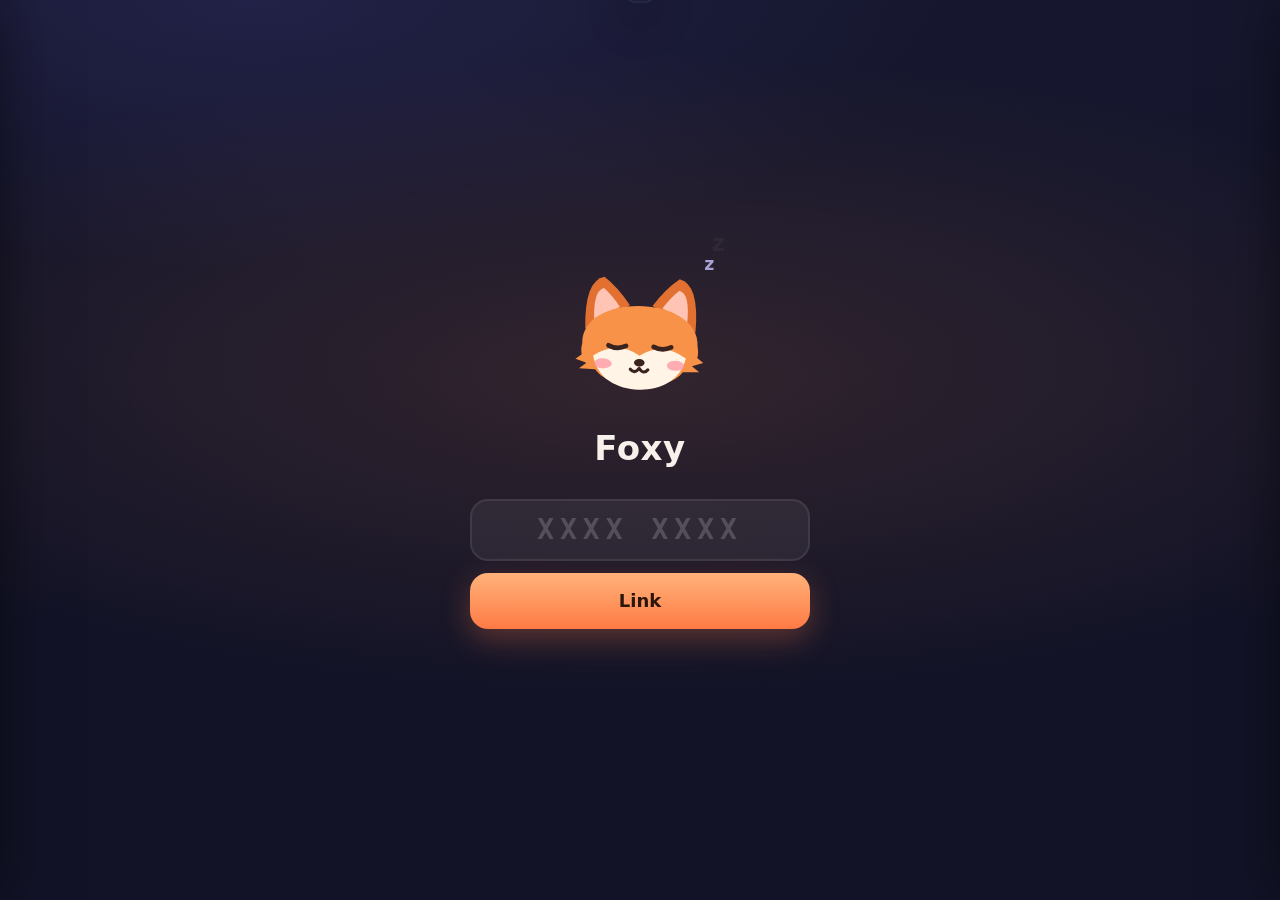
==== app/index.html @ 64ffd64d "Update app/index.html" ====
<!DOCTYPE html>
<html lang="en">
<head>
<meta charset="utf-8">
<meta name="viewport" content="width=device-width,initial-scale=1,viewport-fit=cover,user-scalable=no">
<meta name="theme-color" content="#121327">
<meta name="robots" content="noindex">
<meta name="apple-mobile-web-app-capable" content="yes">
<meta name="mobile-web-app-capable" content="yes">
<meta name="apple-mobile-web-app-status-bar-style" content="black-translucent">
<meta name="apple-mobile-web-app-title" content="Foxy">
<title>Foxy</title>
<link rel="manifest" href="manifest.webmanifest">
<link rel="icon" href="icon-192.png">
<link rel="apple-touch-icon" href="icon-180.png">
<link rel="stylesheet" href="app.css">
</head>
<body>
<svg width="0" height="0" style="position:absolute">
  <symbol id="i-gear" viewBox="0 0 24 24"><path fill="none" stroke="currentColor" stroke-width="2" stroke-linecap="round" stroke-linejoin="round" d="M12 15.5a3.5 3.5 0 1 0 0-7 3.5 3.5 0 0 0 0 7Z"/><path fill="none" stroke="currentColor" stroke-width="2" stroke-linecap="round" stroke-linejoin="round" d="M19.4 15a1.7 1.7 0 0 0 .34 1.87l.06.06a2 2 0 1 1-2.83 2.83l-.06-.06a1.7 1.7 0 0 0-1.87-.34 1.7 1.7 0 0 0-1.03 1.56V21a2 2 0 1 1-4 0v-.09A1.7 1.7 0 0 0 8.9 19.4a1.7 1.7 0 0 0-1.87.34l-.06.06a2 2 0 1 1-2.83-2.83l.06-.06A1.7 1.7 0 0 0 4.54 15a1.7 1.7 0 0 0-1.56-1.03H3a2 2 0 1 1 0-4h.09A1.7 1.7 0 0 0 4.6 8.9a1.7 1.7 0 0 0-.34-1.87l-.06-.06a2 2 0 1 1 2.83-2.83l.06.06A1.7 1.7 0 0 0 9 4.54 1.7 1.7 0 0 0 10 3V3a2 2 0 1 1 4 0v.09a1.7 1.7 0 0 0 1.03 1.56 1.7 1.7 0 0 0 1.87-.34l.06-.06a2 2 0 1 1 2.83 2.83l-.06.06A1.7 1.7 0 0 0 19.4 9c.18.6.73 1 1.56 1H21a2 2 0 1 1 0 4h-.09a1.7 1.7 0 0 0-1.51 1Z"/></symbol>
  <symbol id="i-bell" viewBox="0 0 24 24"><path fill="none" stroke="currentColor" stroke-width="2" stroke-linecap="round" stroke-linejoin="round" d="M6 8a6 6 0 1 1 12 0c0 7 3 9 3 9H3s3-2 3-9Z"/><path fill="none" stroke="currentColor" stroke-width="2" stroke-linecap="round" d="M10.3 21a1.94 1.94 0 0 0 3.4 0"/></symbol>
  <symbol id="i-friends" viewBox="0 0 24 24"><path fill="none" stroke="currentColor" stroke-width="2" stroke-linecap="round" stroke-linejoin="round" d="M16 21v-2a4 4 0 0 0-4-4H6a4 4 0 0 0-4 4v2"/><circle cx="9" cy="7" r="4" fill="none" stroke="currentColor" stroke-width="2"/><path fill="none" stroke="currentColor" stroke-width="2" stroke-linecap="round" d="M22 21v-2a4 4 0 0 0-3-3.87M16 3.13a4 4 0 0 1 0 7.75"/></symbol>
  <symbol id="i-home" viewBox="0 0 24 24"><path fill="currentColor" d="M3.2 10.6 4.6 3.4c.1-.5.7-.7 1.1-.4l4 3.1h4.6l4-3.1c.4-.3 1-.1 1.1.4l1.4 7.2c.5 1 .7 2 .7 3 0 4.6-4.1 7.4-9.5 7.4S2.5 18.2 2.5 13.6c0-1 .2-2 .7-3Z"/></symbol>
  <symbol id="i-back" viewBox="0 0 24 24"><path fill="none" stroke="currentColor" stroke-width="2.4" stroke-linecap="round" stroke-linejoin="round" d="M15 5l-7 7 7 7"/></symbol>
  <symbol id="i-paw" viewBox="0 0 24 24"><ellipse cx="12" cy="16" rx="5.2" ry="4.4" fill="currentColor"/><circle cx="5.4" cy="10.4" r="2.2" fill="currentColor"/><circle cx="9.4" cy="6.6" r="2.4" fill="currentColor"/><circle cx="14.6" cy="6.6" r="2.4" fill="currentColor"/><circle cx="18.6" cy="10.4" r="2.2" fill="currentColor"/></symbol>
  <symbol id="i-flame" viewBox="0 0 24 24"><path fill="currentColor" d="M12.6 2.2c.4 3.1-1 4.8-2.4 6.4C8.8 10.2 7.4 11.8 7.4 14.6A4.6 4.6 0 0 0 12 19.2a4.6 4.6 0 0 0 4.6-4.6c0-1.3-.4-2.4-1-3.4.9.3 1.7 1 2.2 1.9.5-.9.8-2 .8-3.1 0-3.7-2.6-6.5-6-7.8Z"/><path fill="#fff6d8" opacity=".85" d="M12 19.2a2.6 2.6 0 0 1-2.6-2.6c0-1.6 1.3-2.5 2.2-3.9.5 1.4 3 2.1 3 3.9a2.6 2.6 0 0 1-2.6 2.6Z"/></symbol>
  <symbol id="i-phone" viewBox="0 0 24 24"><rect x="6.5" y="2.5" width="11" height="19" rx="2.6" fill="none" stroke="currentColor" stroke-width="2"/><path stroke="currentColor" stroke-width="2" stroke-linecap="round" d="M10.5 18h3"/></symbol>
  <symbol id="i-close" viewBox="0 0 24 24"><path fill="none" stroke="currentColor" stroke-width="2.4" stroke-linecap="round" d="M6 6l12 12M18 6 6 18"/></symbol>
</svg>

<div id="app">
  <!-- Linking this phone to a Foxy account -->
  <section id="link" class="screen hidden">
    <canvas id="linkFox" class="link-fox"></canvas>
    <h1>Foxy</h1>
    <form id="linkForm" autocomplete="off">
      <input id="codeInput" inputmode="text" autocapitalize="characters" spellcheck="false" maxlength="9" placeholder="XXXX XXXX" aria-label="Code">
      <button id="linkBtn" class="primary" type="submit">Link</button>
      <p id="linkMsg" class="msg"></p>
    </form>
  </section>

  <!-- The app -->
  <section id="main" class="screen hidden">
    <header class="top">
      <button id="btnSettings" class="icon" aria-label="Settings"><svg><use href="#i-gear"/></svg></button>
      <button id="btnBack" class="icon hidden" aria-label="Back"><svg><use href="#i-back"/></svg></button>
      <div class="title"><span id="topTitle"></span><span id="topSub"></span></div>
      <button id="btnBell" class="icon" aria-label="Notifications"><svg><use href="#i-bell"/></svg><span id="badge" class="badge hidden"></span></button>
      <span id="topStreak" class="streak-chip hidden"><svg><use href="#i-flame"/></svg><b></b></span>
    </header>
    <div id="conn" class="conn hidden">Connecting…</div>

    <div id="stage">
      <canvas id="foxCanvas"></canvas>
      <div id="pokeArea" class="hidden">
        <div id="combo" class="combo"></div>
        <button id="pokeBtn" class="poke"><svg><use href="#i-paw"/></svg><span>Poke</span></button>
      </div>
    </div>

    <div id="friends" class="sheet">
      <div class="sheet-head">Friends <span id="friendCount"></span></div>
      <div id="friendList" class="list"></div>
      <p id="noFriends" class="empty hidden">No friends yet. Add them from Foxy on your PC.</p>
    </div>

    <nav id="tabbar">
      <button id="tabBtn"><svg><use href="#i-friends"/></svg><span>Friends</span></button>
    </nav>
  </section>

  <!-- Notifications -->
  <section id="notes" class="panel">
    <header class="panel-head"><span>Notifications</span><button class="icon close" data-close="notes" aria-label="Close"><svg><use href="#i-close"/></svg></button></header>
    <div id="noteList" class="list"></div>
    <p id="noNotes" class="empty hidden">Nothing yet.</p>
  </section>

  <!-- Settings -->
  <section id="settings" class="panel left">
    <header class="panel-head"><span>Settings</span><button class="icon close" data-close="settings" aria-label="Close"><svg><use href="#i-close"/></svg></button></header>
    <div class="rows">
      <label class="row toggle"><span>Notifications</span><input id="notifyToggle" type="checkbox"><i></i></label>
      <p id="notifyNote" class="note hidden"></p>
      <div class="row"><span>Name</span><b id="meNameRow"></b></div>
      <div class="row"><span>Friend code</span><b id="meCodeRow"></b></div>
      <button id="unlinkBtn" class="row danger">Unlink this phone</button>
      <p class="ver">Foxy for phone · beta</p>
    </div>
  </section>

  <div id="scrim" class="scrim"></div>
  <div id="toast" class="toast"></div>
</div>

<script src="acc.js"></script>
<script src="fox.js"></script>
<script src="app.js"></script>
</body>
</html>
---- app/app.css ----
:root {
  --bg: #121327;
  --bg2: #191a33;
  --card: rgba(255, 255, 255, 0.06);
  --card2: rgba(255, 255, 255, 0.1);
  --line: rgba(255, 255, 255, 0.08);
  --fg: #f6f1ea;
  --dim: #a9a6b8;
  --accent: #ff9d5c;
  --accent2: #ff7a45;
  --green: #6fdc8c;
  --blue: #7fb2ff;
  --red: #ff5f6d;
  --safe-t: env(safe-area-inset-top, 0px);
  --safe-b: env(safe-area-inset-bottom, 0px);
  --tab-h: 68px;
}
* { box-sizing: border-box; -webkit-tap-highlight-color: transparent; }
html, body { margin: 0; height: 100%; overflow: hidden; background: var(--bg); color: var(--fg); }
body {
  font: 16px/1.4 ui-rounded, "SF Pro Rounded", "Nunito", system-ui, -apple-system, "Segoe UI", Roboto, sans-serif;
  user-select: none; -webkit-user-select: none; overscroll-behavior: none; touch-action: manipulation;
}
button { font: inherit; color: inherit; background: none; border: 0; cursor: pointer; padding: 0; }
svg { width: 24px; height: 24px; display: block; }
.hidden { display: none !important; }

#app {
  position: fixed; inset: 0; overflow: hidden;
  background:
    radial-gradient(120% 60% at 50% 42%, rgba(255, 140, 70, 0.13), transparent 60%),
    radial-gradient(90% 50% at 20% 0%, rgba(120, 110, 255, 0.12), transparent 60%),
    linear-gradient(180deg, #16172e, var(--bg) 70%);
}
.screen { position: absolute; inset: 0; }

/* ---- Link screen ---- */
#link { display: flex; flex-direction: column; align-items: center; justify-content: center; padding: calc(var(--safe-t) + 20px) 28px calc(var(--safe-b) + 28px); text-align: center; }
.link-fox { width: 190px; height: 190px; }
#link h1 { margin: 4px 0 26px; font-size: 34px; letter-spacing: 0.5px; }
#linkForm { width: 100%; max-width: 340px; display: flex; flex-direction: column; gap: 12px; }
#codeInput {
  width: 100%; height: 62px; border-radius: 18px; border: 2px solid var(--line); background: var(--card);
  color: var(--fg); font: 700 28px/1 ui-monospace, "SF Mono", Menlo, Consolas, monospace; letter-spacing: 6px;
  text-align: center; outline: none; text-transform: uppercase; transition: border-color .2s;
}
#codeInput:focus { border-color: rgba(255, 157, 92, 0.7); }
#codeInput::placeholder { color: rgba(255, 255, 255, 0.18); }
.primary {
  height: 56px; border-radius: 18px; font-weight: 700; font-size: 18px; color: #2a160b;
  background: linear-gradient(180deg, #ffb27a, var(--accent2)); box-shadow: 0 10px 30px rgba(255, 122, 69, 0.3);
  transition: transform .12s, opacity .2s;
}
.primary:active { transform: scale(0.97); }
.primary:disabled { opacity: 0.5; }
.msg { min-height: 20px; margin: 0; color: var(--red); font-size: 14px; }
.help { position: absolute; bottom: calc(var(--safe-b) + 22px); left: 24px; right: 24px; margin: 0; color: var(--dim); font-size: 13px; }

/* ---- Top bar ---- */
.top {
  position: absolute; top: 0; left: 0; right: 0; z-index: 5; height: calc(var(--safe-t) + 64px);
  padding: var(--safe-t) 12px 0; display: flex; align-items: center; gap: 8px;
}
.icon { position: relative; width: 46px; height: 46px; border-radius: 15px; display: grid; place-items: center; color: var(--fg); background: var(--card); }
.icon:active { background: var(--card2); }
.title { flex: 1; min-width: 0; display: flex; flex-direction: column; align-items: center; }
#topTitle { font-weight: 700; font-size: 19px; max-width: 100%; overflow: hidden; text-overflow: ellipsis; white-space: nowrap; }
#topSub { font-size: 12.5px; color: var(--dim); display: flex; align-items: center; gap: 6px; }
#topSub:empty { display: none; }
.dot { width: 8px; height: 8px; border-radius: 50%; display: inline-block; }
.badge {
  position: absolute; top: 5px; right: 5px; min-width: 18px; height: 18px; padding: 0 5px; border-radius: 9px;
  background: var(--red); color: white; font-size: 11px; font-weight: 800; line-height: 18px; text-align: center;
  box-shadow: 0 0 0 2px var(--bg);
}
.streak-chip { height: 36px; padding: 0 12px 0 8px; border-radius: 18px; background: rgba(255, 140, 60, 0.14); color: var(--accent); display: flex; align-items: center; gap: 4px; font-weight: 800; }
.streak-chip svg { width: 20px; height: 20px; }
.streak-chip.zero { background: var(--card); color: var(--dim); }
.streak-chip.pop { animation: pop .5s; }
@keyframes pop { 40% { transform: scale(1.35); } }
.conn {
  position: absolute; top: calc(var(--safe-t) + 66px); left: 50%; transform: translateX(-50%); z-index: 6;
  padding: 6px 14px; border-radius: 14px; background: rgba(0, 0, 0, 0.35); color: var(--dim); font-size: 13px;
}

/* ---- Stage (the big fox) ---- */
#stage { position: absolute; left: 0; right: 0; top: calc(var(--safe-t) + 64px); bottom: calc(var(--safe-b) + var(--tab-h)); }
#foxCanvas { position: absolute; inset: 0; width: 100%; height: 100%; touch-action: none; }
#pokeArea { position: absolute; left: 0; right: 0; bottom: 22px; display: flex; flex-direction: column; align-items: center; gap: 10px; pointer-events: none; }
.poke {
  pointer-events: auto; width: min(78vw, 340px); height: 74px; border-radius: 26px; display: flex; align-items: center; justify-content: center; gap: 12px;
  font-weight: 800; font-size: 22px; color: #2a160b; background: linear-gradient(180deg, #ffb27a, var(--accent2));
  box-shadow: 0 14px 36px rgba(255, 122, 69, 0.35), inset 0 -4px 0 rgba(0, 0, 0, 0.12);
  transition: transform .08s, filter .2s;
}
.poke svg { width: 30px; height: 30px; }
.poke:active { transform: scale(0.95) translateY(2px); }
.poke.off { filter: grayscale(1) brightness(0.6); }
.combo { height: 30px; font-weight: 900; font-size: 26px; color: var(--accent); text-shadow: 0 4px 18px rgba(255, 122, 69, 0.5); opacity: 0; transition: opacity .25s; }
.combo.on { opacity: 1; }
.combo.bump { animation: bump .18s; }
@keyframes bump { 50% { transform: scale(1.25); } }

/* ---- Friends sheet ---- */
.sheet {
  position: absolute; left: 0; right: 0; top: calc(var(--safe-t) + 64px); bottom: calc(var(--safe-b) + var(--tab-h)); z-index: 4;
  background: linear-gradient(180deg, #1a1b35, #131428); border-radius: 26px 26px 0 0;
  transform: translateY(calc(100% + var(--tab-h) + var(--safe-b) + 40px)); visibility: hidden;
  transition: transform .38s cubic-bezier(.2, .9, .25, 1), visibility 0s .38s; display: flex; flex-direction: column;
  box-shadow: 0 -20px 50px rgba(0, 0, 0, 0.35);
}
.sheet.open { transform: none; visibility: visible; transition: transform .38s cubic-bezier(.2, .9, .25, 1); }
.sheet-head { padding: 18px 22px 8px; font-weight: 800; font-size: 20px; }
#friendCount { color: var(--dim); font-weight: 600; font-size: 15px; margin-left: 4px; }
.list { flex: 1; overflow-y: auto; padding: 6px 14px 20px; -webkit-overflow-scrolling: touch; }
.frow {
  width: 100%; height: 68px; margin: 6px 0; padding: 0 16px 0 8px; display: flex; align-items: center; gap: 12px;
  border-radius: 20px; background: var(--card); text-align: left; transition: background .15s, transform .1s;
}
.frow:active { background: var(--card2); transform: scale(0.985); }
.frow canvas { width: 54px; height: 54px; flex: none; }
.frow .nm { flex: 1; min-width: 0; }
.frow .nm b { display: block; font-size: 17px; overflow: hidden; text-overflow: ellipsis; white-space: nowrap; }
.frow .nm small { color: var(--dim); font-size: 12.5px; display: flex; align-items: center; gap: 5px; }
.frow .nm small svg { width: 13px; height: 13px; }
.frow .st { display: flex; align-items: center; gap: 3px; font-weight: 800; font-size: 17px; color: var(--accent); }
.frow .st svg { width: 22px; height: 22px; }
.frow .st.zero { color: rgba(255, 255, 255, 0.22); }
.empty { color: var(--dim); text-align: center; padding: 30px; }

/* ---- Tab bar ---- */
#tabbar { position: absolute; left: 0; right: 0; bottom: 0; z-index: 5; height: calc(var(--safe-b) + var(--tab-h)); padding: 8px 14px calc(var(--safe-b) + 10px); }
#tabBtn {
  width: 100%; height: 100%; border-radius: 22px; display: flex; align-items: center; justify-content: center; gap: 10px;
  font-weight: 800; font-size: 18px; background: rgba(255, 255, 255, 0.08); border: 1px solid var(--line);
  backdrop-filter: blur(12px); -webkit-backdrop-filter: blur(12px); transition: background .2s;
}
#tabBtn:active { background: rgba(255, 255, 255, 0.14); }
#tabBtn svg { width: 26px; height: 26px; color: var(--accent); }

/* ---- Panels (notifications, settings) ---- */
.panel {
  position: absolute; top: 0; bottom: 0; right: 0; width: min(92vw, 420px); z-index: 20; display: flex; flex-direction: column;
  padding-top: var(--safe-t); padding-bottom: var(--safe-b);
  background: linear-gradient(180deg, #1c1d38, #141529); box-shadow: -20px 0 60px rgba(0, 0, 0, 0.5);
  transform: translateX(105%); transition: transform .34s cubic-bezier(.2, .9, .25, 1);
}
.panel.left { right: auto; left: 0; transform: translateX(-105%); box-shadow: 20px 0 60px rgba(0, 0, 0, 0.5); }
.panel.open { transform: none; }
.panel-head { height: 64px; padding: 0 12px 0 22px; display: flex; align-items: center; justify-content: space-between; font-weight: 800; font-size: 20px; }
.scrim { position: absolute; inset: 0; z-index: 15; background: rgba(5, 5, 15, 0.5); opacity: 0; pointer-events: none; transition: opacity .3s; }
.scrim.on { opacity: 1; pointer-events: auto; }
.nrow { display: flex; align-items: center; gap: 12px; padding: 10px 10px; border-radius: 18px; }
.nrow + .nrow { border-top: 1px solid var(--line); border-radius: 0; }
.nrow canvas { width: 46px; height: 46px; flex: none; }
.nrow .tx { flex: 1; min-width: 0; font-size: 15px; }
.nrow .tx b { font-weight: 800; }
.nrow .tm { color: var(--dim); font-size: 12.5px; flex: none; }
.nrow.new .tx::after { content: ""; display: inline-block; width: 7px; height: 7px; border-radius: 50%; background: var(--accent); margin-left: 7px; vertical-align: middle; }
.rows { padding: 8px 14px; display: flex; flex-direction: column; gap: 8px; }
.row { min-height: 58px; padding: 0 18px; border-radius: 18px; background: var(--card); display: flex; align-items: center; justify-content: space-between; gap: 12px; font-size: 16px; }
.row b { font-weight: 700; color: var(--dim); overflow: hidden; text-overflow: ellipsis; white-space: nowrap; }
.row.danger { color: var(--red); justify-content: center; font-weight: 700; margin-top: 14px; }
.toggle input { display: none; }
.toggle i { width: 52px; height: 32px; border-radius: 16px; background: rgba(255, 255, 255, 0.16); position: relative; transition: background .2s; flex: none; }
.toggle i::after { content: ""; position: absolute; top: 3px; left: 3px; width: 26px; height: 26px; border-radius: 50%; background: white; transition: transform .22s cubic-bezier(.3, 1.4, .5, 1); }
.toggle input:checked + i { background: var(--accent2); }
.toggle input:checked + i::after { transform: translateX(20px); }
.note { margin: -2px 6px 4px; color: var(--dim); font-size: 13px; }
.ver { text-align: center; color: rgba(255, 255, 255, 0.25); font-size: 12px; margin-top: 18px; }

/* ---- In-app banner ---- */
.toast {
  position: absolute; z-index: 30; left: 50%; top: calc(var(--safe-t) + 10px); transform: translate(-50%, -140%);
  max-width: calc(100vw - 24px); padding: 8px 18px 8px 8px; border-radius: 26px; display: flex; align-items: center; gap: 10px;
  background: rgba(30, 31, 58, 0.96); box-shadow: 0 14px 40px rgba(0, 0, 0, 0.45); border: 1px solid var(--line);
  transition: transform .4s cubic-bezier(.2, 1.2, .3, 1); font-size: 15px; white-space: nowrap;
}
.toast.on { transform: translate(-50%, 0); }
.toast canvas { width: 38px; height: 38px; flex: none; }
.toast b { font-weight: 800; }
.toast .n { color: var(--accent); font-weight: 900; }
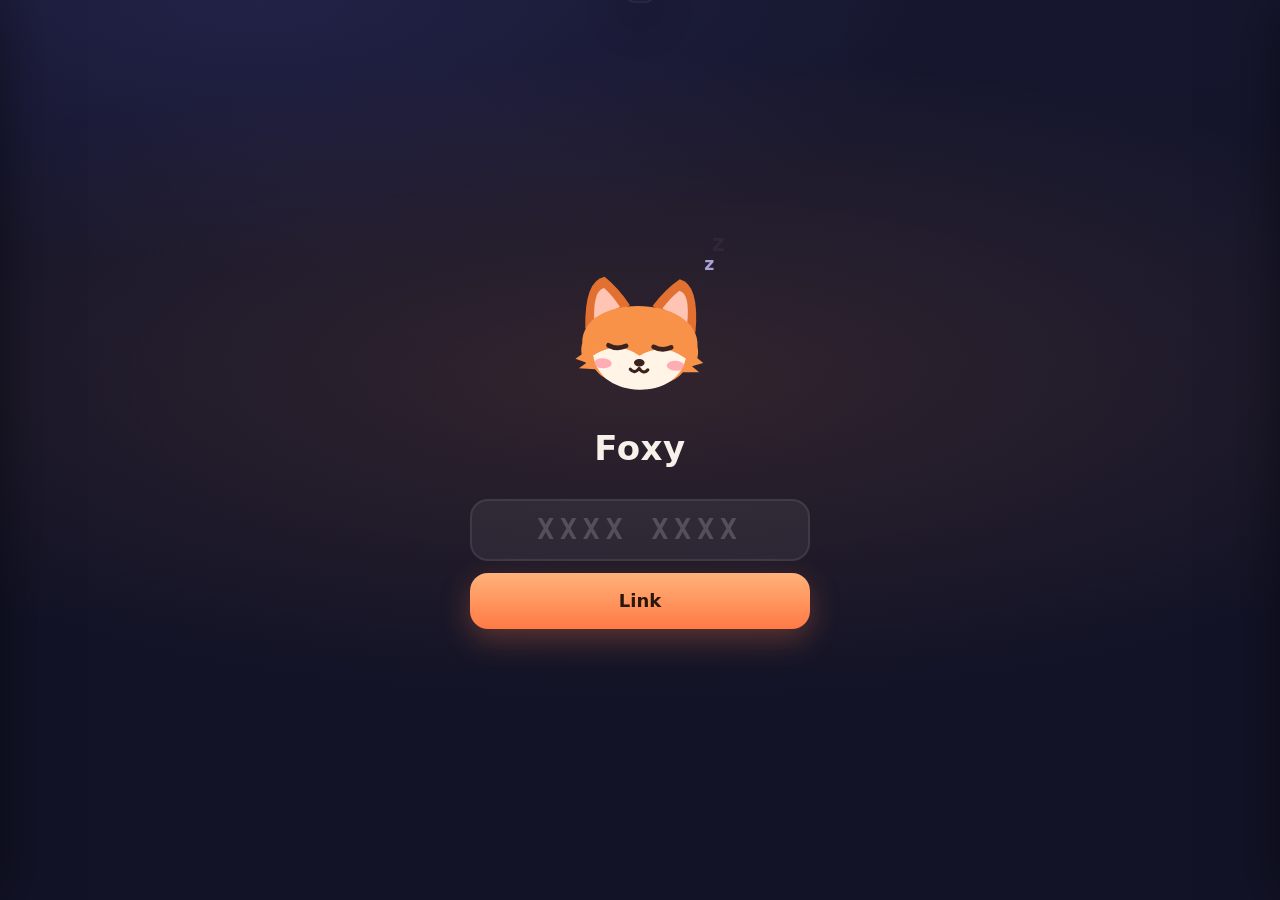
==== commit 9bdb4c88: "Update app/index.html" ====
--- a/app/index.html
+++ b/app/index.html
@@ -65,6 +65,8 @@
       <p id="noFriends" class="empty hidden">No friends yet. Add them from Foxy on your PC.</p>
     </div>
 
+    <div id="upd" class="upd hidden"><span id="updText">New version</span><button id="updBtn">Update</button></div>
+
     <nav id="tabbar">
       <button id="tabBtn"><svg><use href="#i-friends"/></svg><span>Friends</span></button>
     </nav>
--- a/app/app.css
+++ b/app/app.css
@@ -180,3 +180,14 @@
 .toast canvas { width: 38px; height: 38px; flex: none; }
 .toast b { font-weight: 800; }
 .toast .n { color: var(--accent); font-weight: 900; }
+
+/* ---- New app version (Android app) ---- */
+.upd {
+  position: absolute; z-index: 6; left: 14px; right: 14px; bottom: calc(var(--safe-b) + var(--tab-h) + 8px);
+  min-height: 56px; padding: 8px 8px 8px 18px; border-radius: 20px; display: flex; align-items: center; gap: 12px;
+  background: rgba(36, 37, 70, 0.96); border: 1px solid rgba(255, 157, 92, 0.35); box-shadow: 0 12px 34px rgba(0, 0, 0, 0.4);
+  font-weight: 700; font-size: 15px;
+}
+.upd span { flex: 1; min-width: 0; }
+.upd button { height: 40px; padding: 0 18px; border-radius: 14px; font-weight: 800; color: #2a160b; background: linear-gradient(180deg, #ffb27a, var(--accent2)); }
+.upd button:disabled { opacity: 0.6; }
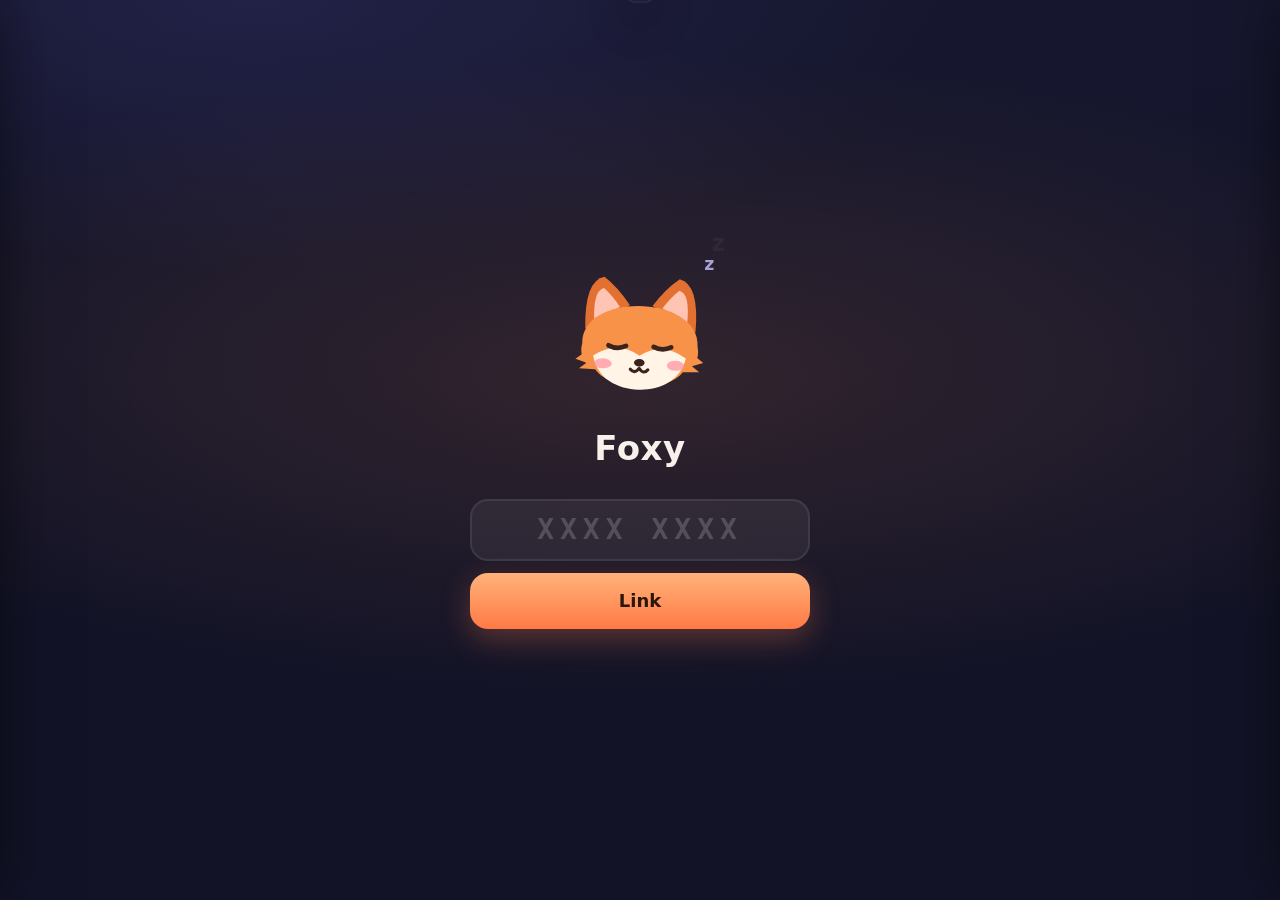
==== commit f26b18ed: "Update app/index.html" ====
--- a/app/index.html
+++ b/app/index.html
@@ -25,6 +25,9 @@
   <symbol id="i-paw" viewBox="0 0 24 24"><ellipse cx="12" cy="16" rx="5.2" ry="4.4" fill="currentColor"/><circle cx="5.4" cy="10.4" r="2.2" fill="currentColor"/><circle cx="9.4" cy="6.6" r="2.4" fill="currentColor"/><circle cx="14.6" cy="6.6" r="2.4" fill="currentColor"/><circle cx="18.6" cy="10.4" r="2.2" fill="currentColor"/></symbol>
   <symbol id="i-flame" viewBox="0 0 24 24"><path fill="currentColor" d="M12.6 2.2c.4 3.1-1 4.8-2.4 6.4C8.8 10.2 7.4 11.8 7.4 14.6A4.6 4.6 0 0 0 12 19.2a4.6 4.6 0 0 0 4.6-4.6c0-1.3-.4-2.4-1-3.4.9.3 1.7 1 2.2 1.9.5-.9.8-2 .8-3.1 0-3.7-2.6-6.5-6-7.8Z"/><path fill="#fff6d8" opacity=".85" d="M12 19.2a2.6 2.6 0 0 1-2.6-2.6c0-1.6 1.3-2.5 2.2-3.9.5 1.4 3 2.1 3 3.9a2.6 2.6 0 0 1-2.6 2.6Z"/></symbol>
   <symbol id="i-phone" viewBox="0 0 24 24"><rect x="6.5" y="2.5" width="11" height="19" rx="2.6" fill="none" stroke="currentColor" stroke-width="2"/><path stroke="currentColor" stroke-width="2" stroke-linecap="round" d="M10.5 18h3"/></symbol>
+  <symbol id="i-plus" viewBox="0 0 24 24"><path fill="none" stroke="currentColor" stroke-width="2.4" stroke-linecap="round" d="M12 5v14M5 12h14"/></symbol>
+  <symbol id="i-check" viewBox="0 0 24 24"><path fill="none" stroke="currentColor" stroke-width="2.6" stroke-linecap="round" stroke-linejoin="round" d="M5 12.5l4.5 4.5L19 7.5"/></symbol>
+  <symbol id="i-more" viewBox="0 0 24 24"><circle cx="5" cy="12" r="2" fill="currentColor"/><circle cx="12" cy="12" r="2" fill="currentColor"/><circle cx="19" cy="12" r="2" fill="currentColor"/></symbol>
   <symbol id="i-close" viewBox="0 0 24 24"><path fill="none" stroke="currentColor" stroke-width="2.4" stroke-linecap="round" d="M6 6l12 12M18 6 6 18"/></symbol>
 </svg>
 
@@ -47,6 +50,7 @@
       <button id="btnBack" class="icon hidden" aria-label="Back"><svg><use href="#i-back"/></svg></button>
       <div class="title"><span id="topTitle"></span><span id="topSub"></span></div>
       <button id="btnBell" class="icon" aria-label="Notifications"><svg><use href="#i-bell"/></svg><span id="badge" class="badge hidden"></span></button>
+      <button id="btnMore" class="icon hidden" aria-label="More"><svg><use href="#i-more"/></svg></button>
       <span id="topStreak" class="streak-chip hidden"><svg><use href="#i-flame"/></svg><b></b></span>
     </header>
     <div id="conn" class="conn hidden">Connecting…</div>
@@ -60,8 +64,16 @@
     </div>
 
     <div id="friends" class="sheet">
-      <div class="sheet-head">Friends <span id="friendCount"></span></div>
-      <div id="friendList" class="list"></div>
+      <div class="sheet-head"><span>Friends <span id="friendCount"></span></span><button id="btnAdd" class="icon small" aria-label="Add a friend"><svg><use href="#i-plus"/></svg></button></div>
+      <div class="list">
+        <form id="addCard" class="add-card hidden" autocomplete="off">
+          <div class="add-row"><input id="addInput" placeholder="FOX-XXXXXX" autocapitalize="characters" spellcheck="false" maxlength="12"><button class="primary small" type="submit">Add</button></div>
+          <p id="addMsg" class="add-msg"></p>
+          <button type="button" id="myCode" class="my-code"><span>My code</span><b></b></button>
+        </form>
+        <div id="reqList"></div>
+        <div id="friendList"></div>
+      </div>
       <p id="noFriends" class="empty hidden">No friends yet. Add them from Foxy on your PC.</p>
     </div>
 
@@ -86,7 +98,7 @@
       <label class="row toggle"><span>Notifications</span><input id="notifyToggle" type="checkbox"><i></i></label>
       <p id="notifyNote" class="note hidden"></p>
       <div class="row"><span>Name</span><b id="meNameRow"></b></div>
-      <div class="row"><span>Friend code</span><b id="meCodeRow"></b></div>
+      <button id="codeRow" class="row"><span>Friend code</span><b id="meCodeRow"></b></button>
       <button id="unlinkBtn" class="row danger">Unlink this phone</button>
       <p class="ver">Foxy for phone · beta</p>
     </div>
--- a/app/app.css
+++ b/app/app.css
@@ -110,7 +110,9 @@
   box-shadow: 0 -20px 50px rgba(0, 0, 0, 0.35);
 }
 .sheet.open { transform: none; visibility: visible; transition: transform .38s cubic-bezier(.2, .9, .25, 1); }
-.sheet-head { padding: 18px 22px 8px; font-weight: 800; font-size: 20px; }
+.sheet-head { padding: 14px 14px 6px 22px; font-weight: 800; font-size: 20px; display: flex; align-items: center; justify-content: space-between; }
+.icon.small { width: 40px; height: 40px; border-radius: 13px; }
+.icon.small svg { width: 22px; height: 22px; color: var(--accent); }
 #friendCount { color: var(--dim); font-weight: 600; font-size: 15px; margin-left: 4px; }
 .list { flex: 1; overflow-y: auto; padding: 6px 14px 20px; -webkit-overflow-scrolling: touch; }
 .frow {
@@ -191,3 +193,28 @@
 .upd span { flex: 1; min-width: 0; }
 .upd button { height: 40px; padding: 0 18px; border-radius: 14px; font-weight: 800; color: #2a160b; background: linear-gradient(180deg, #ffb27a, var(--accent2)); }
 .upd button:disabled { opacity: 0.6; }
+
+/* ---- Adding friends, requests ---- */
+.add-card { margin: 4px 0 10px; padding: 14px; border-radius: 20px; background: var(--card); border: 1px solid rgba(255, 157, 92, 0.25); }
+.add-row { display: flex; gap: 10px; }
+.add-row input {
+  flex: 1; min-width: 0; height: 48px; border-radius: 14px; border: 2px solid var(--line); background: rgba(0, 0, 0, 0.2); color: var(--fg);
+  font: 700 18px/1 ui-monospace, "SF Mono", Menlo, Consolas, monospace; letter-spacing: 2px; padding: 0 14px; outline: none; text-transform: uppercase;
+}
+.add-row input:focus { border-color: rgba(255, 157, 92, 0.6); }
+.primary.small { height: 48px; padding: 0 20px; border-radius: 14px; font-size: 16px; box-shadow: none; }
+.add-msg { margin: 8px 2px 0; min-height: 18px; font-size: 13.5px; color: var(--dim); }
+.add-msg.ok { color: var(--green); }
+.add-msg.err { color: var(--red); }
+.my-code { margin-top: 8px; width: 100%; height: 44px; border-radius: 14px; background: rgba(0, 0, 0, 0.18); display: flex; align-items: center; justify-content: space-between; padding: 0 14px; color: var(--dim); font-size: 14px; }
+.my-code b { color: var(--fg); letter-spacing: 1.5px; font-family: ui-monospace, "SF Mono", Menlo, Consolas, monospace; }
+.sec { margin: 12px 6px 4px; color: var(--dim); font-size: 13px; font-weight: 700; text-transform: uppercase; letter-spacing: 0.6px; }
+.rrow { height: 58px; margin: 6px 0; padding: 0 8px 0 18px; display: flex; align-items: center; gap: 10px; border-radius: 18px; background: var(--card); }
+.rrow b { flex: 1; min-width: 0; overflow: hidden; text-overflow: ellipsis; white-space: nowrap; font-size: 16px; }
+.rrow small { color: var(--dim); font-size: 13px; }
+.rbtn { width: 42px; height: 42px; border-radius: 13px; display: grid; place-items: center; background: rgba(255, 255, 255, 0.08); }
+.rbtn svg { width: 20px; height: 20px; }
+.rbtn.yes { background: linear-gradient(180deg, #ffb27a, var(--accent2)); color: #2a160b; }
+#tabBtn .dot-new { width: 9px; height: 9px; border-radius: 50%; background: var(--red); margin-left: -4px; align-self: flex-start; margin-top: 14px; }
+button.row { width: 100%; text-align: left; }
+.copied b { color: var(--green) !important; }
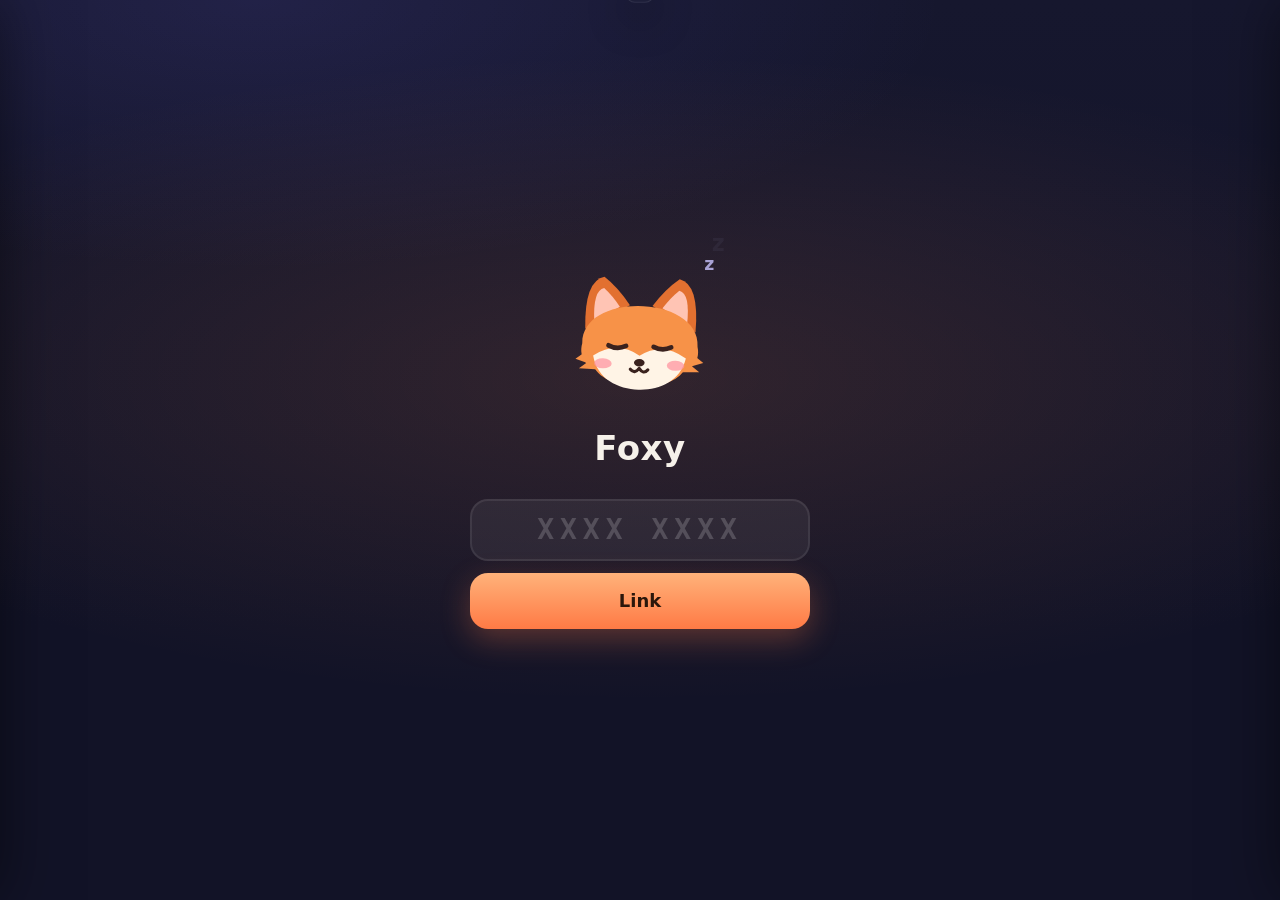
==== commit 7db562ac: "Update app/index.html" ====
--- a/app/index.html
+++ b/app/index.html
@@ -104,6 +104,8 @@
     </div>
   </section>
 
+  <div id="ask" class="ask hidden"><div class="ask-card"><p id="askText"></p><div class="ask-row"><button id="askNo">Cancel</button><button id="askYes" class="danger"></button></div></div></div>
+
   <div id="scrim" class="scrim"></div>
   <div id="toast" class="toast"></div>
 </div>
--- a/app/app.css
+++ b/app/app.css
@@ -218,3 +218,13 @@
 #tabBtn .dot-new { width: 9px; height: 9px; border-radius: 50%; background: var(--red); margin-left: -4px; align-self: flex-start; margin-top: 14px; }
 button.row { width: 100%; text-align: left; }
 .copied b { color: var(--green) !important; }
+
+/* ---- Yes / no question (Android's WebView shows no confirm() dialogs) ---- */
+.ask { position: absolute; inset: 0; z-index: 40; display: grid; place-items: center; padding: 24px; background: rgba(5, 5, 15, 0.55); animation: fade .2s; }
+.ask-card { width: min(100%, 340px); padding: 22px 18px 16px; border-radius: 24px; background: #20213f; border: 1px solid var(--line); box-shadow: 0 24px 60px rgba(0, 0, 0, 0.5); animation: rise .25s cubic-bezier(.2, 1.2, .3, 1); }
+.ask-card p { margin: 0 6px 18px; font-size: 17px; font-weight: 700; text-align: center; line-height: 1.35; }
+.ask-row { display: flex; gap: 10px; }
+.ask-row button { flex: 1; height: 50px; border-radius: 16px; font-weight: 800; font-size: 16px; background: rgba(255, 255, 255, 0.08); }
+.ask-row button.danger { background: rgba(255, 95, 109, 0.16); color: var(--red); }
+@keyframes fade { from { opacity: 0; } }
+@keyframes rise { from { transform: translateY(16px) scale(0.96); opacity: 0; } }
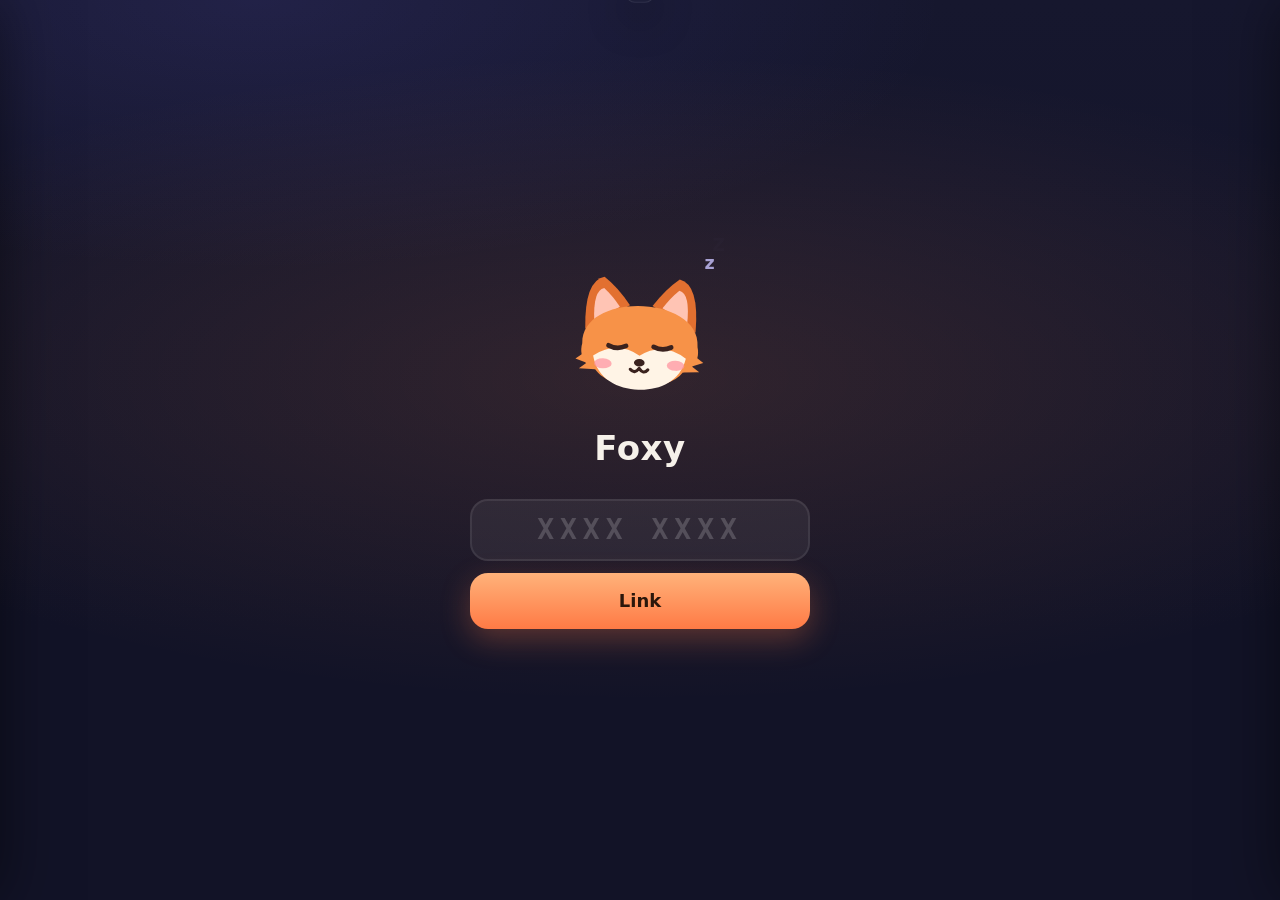
==== commit 892b695c: "Update app/index.html" ====
--- a/app/index.html
+++ b/app/index.html
@@ -110,8 +110,8 @@
   <div id="toast" class="toast"></div>
 </div>
 
-<script src="acc.js"></script>
-<script src="fox.js"></script>
+<script src="acc.js?v=1220"></script>
+<script src="fox.js?v=1220"></script>
 <script src="app.js"></script>
 </body>
 </html>
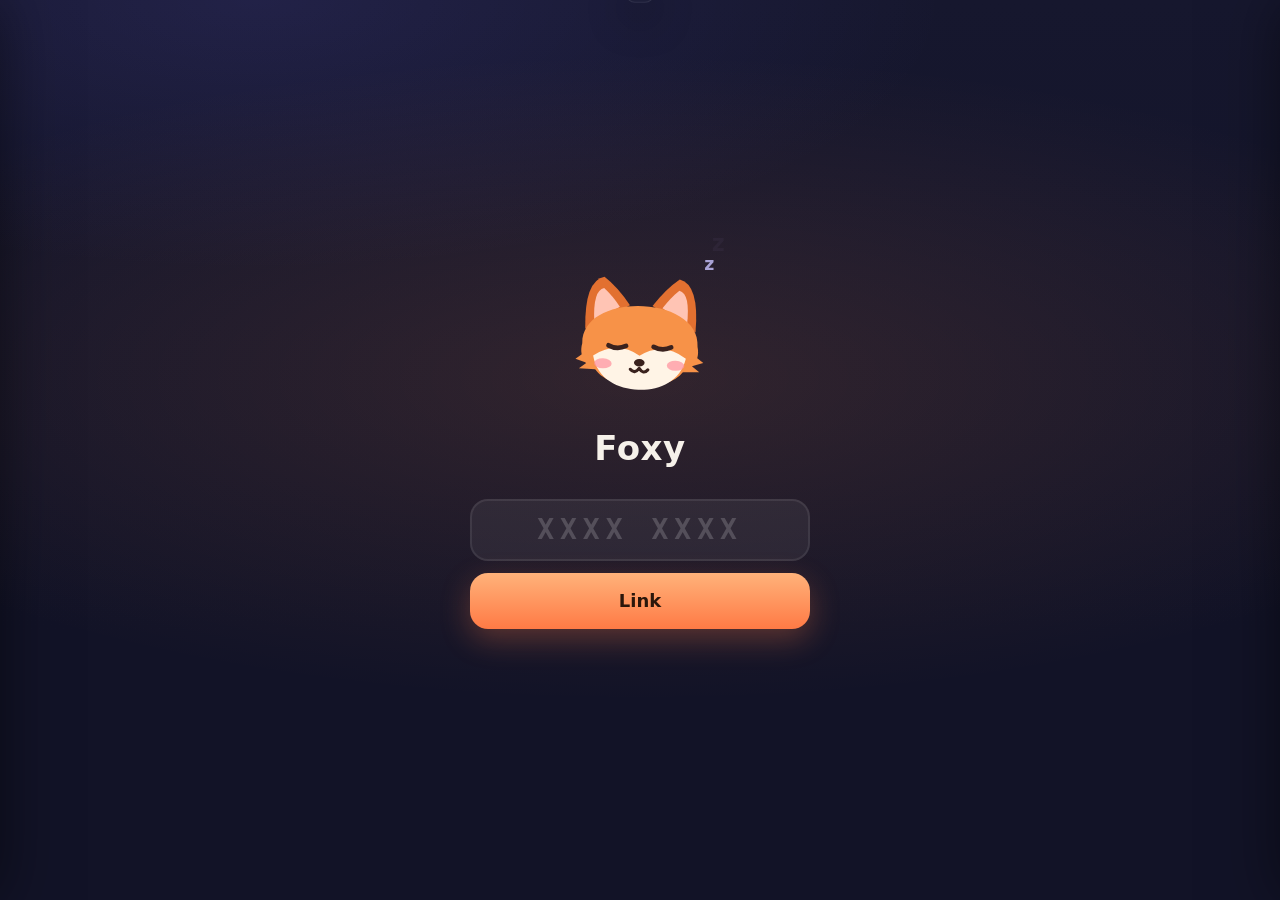
==== commit 985282c5: "Update app/index.html" ====
--- a/app/index.html
+++ b/app/index.html
@@ -110,8 +110,8 @@
   <div id="toast" class="toast"></div>
 </div>
 
-<script src="acc.js?v=1220"></script>
-<script src="fox.js?v=1220"></script>
+<script src="acc.js?v=1222"></script>
+<script src="fox.js?v=1222"></script>
 <script src="app.js"></script>
 </body>
 </html>
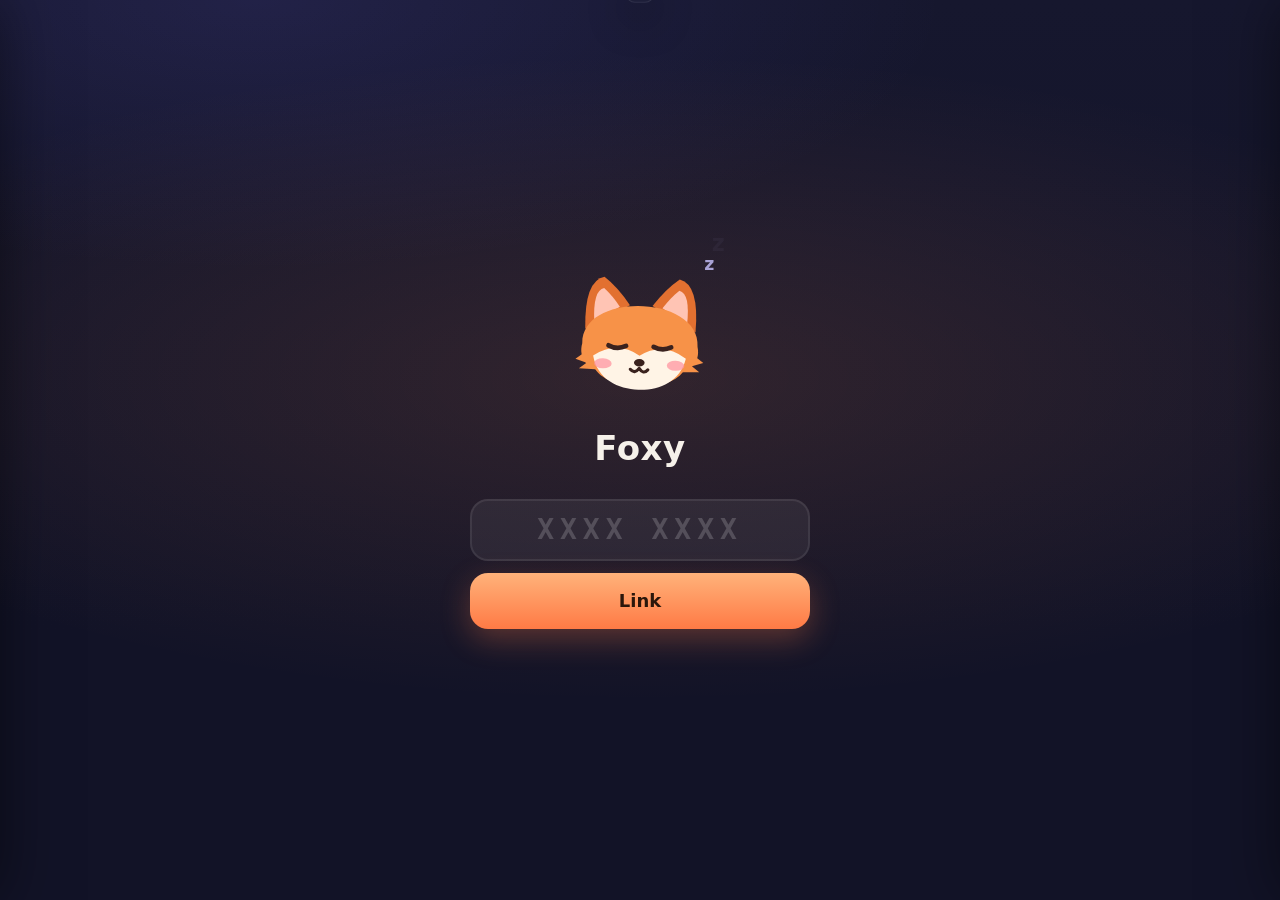
==== commit e44ff80e: "Update app/index.html" ====
--- a/app/index.html
+++ b/app/index.html
@@ -110,8 +110,8 @@
   <div id="toast" class="toast"></div>
 </div>
 
-<script src="acc.js?v=1222"></script>
-<script src="fox.js?v=1222"></script>
+<script src="acc.js?v=1232"></script>
+<script src="fox.js?v=1232"></script>
 <script src="app.js"></script>
 </body>
 </html>
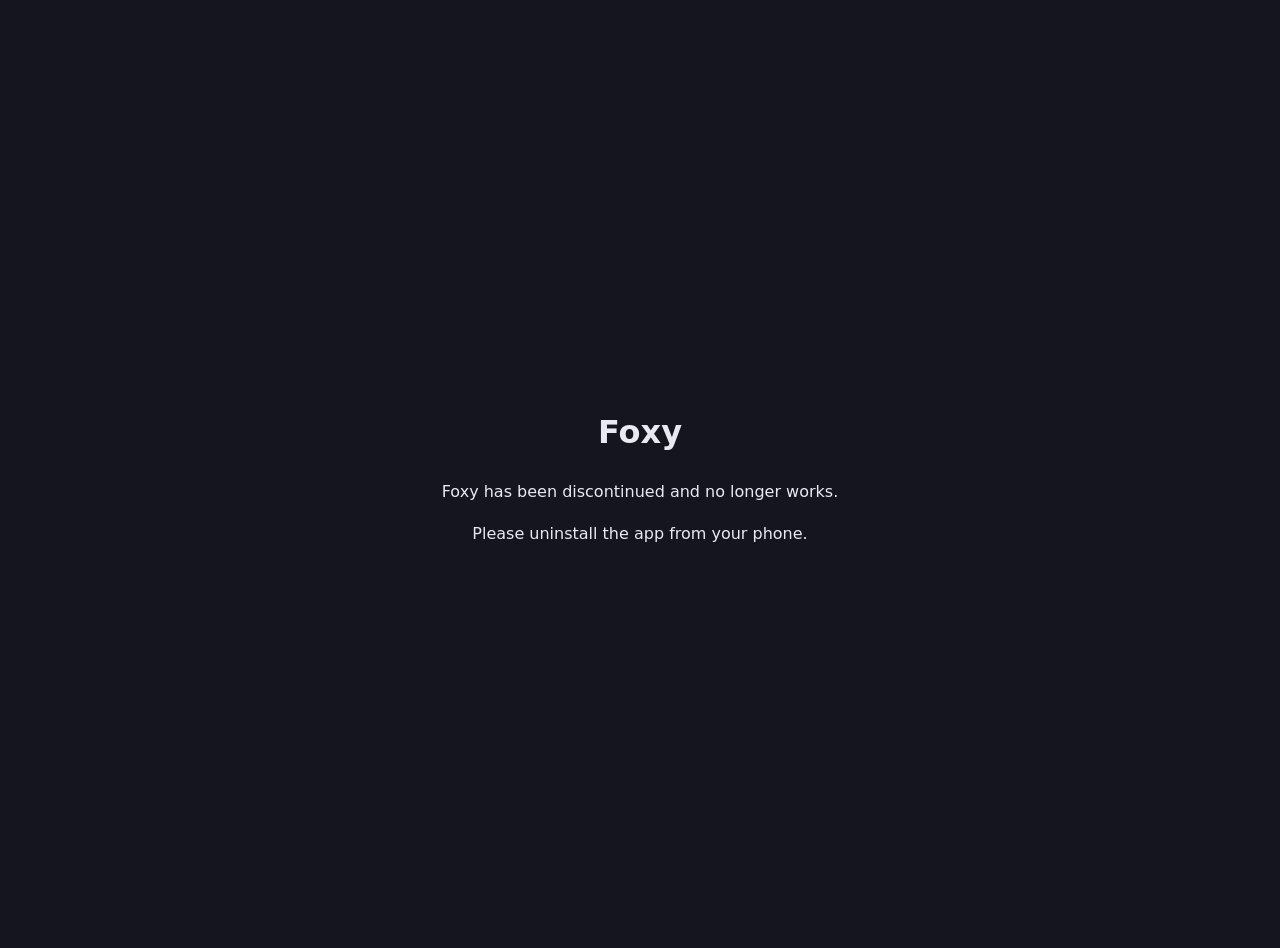
==== commit 37f7a634: "Update app/index.html" ====
--- a/app/index.html
+++ b/app/index.html
@@ -1,117 +1,12 @@
-<!DOCTYPE html>
-<html lang="en">
-<head>
-<meta charset="utf-8">
-<meta name="viewport" content="width=device-width,initial-scale=1,viewport-fit=cover,user-scalable=no">
-<meta name="theme-color" content="#121327">
-<meta name="robots" content="noindex">
-<meta name="apple-mobile-web-app-capable" content="yes">
-<meta name="mobile-web-app-capable" content="yes">
-<meta name="apple-mobile-web-app-status-bar-style" content="black-translucent">
-<meta name="apple-mobile-web-app-title" content="Foxy">
-<title>Foxy</title>
-<link rel="manifest" href="manifest.webmanifest">
-<link rel="icon" href="icon-192.png">
-<link rel="apple-touch-icon" href="icon-180.png">
-<link rel="stylesheet" href="app.css">
-</head>
-<body>
-<svg width="0" height="0" style="position:absolute">
-  <symbol id="i-gear" viewBox="0 0 24 24"><path fill="none" stroke="currentColor" stroke-width="2" stroke-linecap="round" stroke-linejoin="round" d="M12 15.5a3.5 3.5 0 1 0 0-7 3.5 3.5 0 0 0 0 7Z"/><path fill="none" stroke="currentColor" stroke-width="2" stroke-linecap="round" stroke-linejoin="round" d="M19.4 15a1.7 1.7 0 0 0 .34 1.87l.06.06a2 2 0 1 1-2.83 2.83l-.06-.06a1.7 1.7 0 0 0-1.87-.34 1.7 1.7 0 0 0-1.03 1.56V21a2 2 0 1 1-4 0v-.09A1.7 1.7 0 0 0 8.9 19.4a1.7 1.7 0 0 0-1.87.34l-.06.06a2 2 0 1 1-2.83-2.83l.06-.06A1.7 1.7 0 0 0 4.54 15a1.7 1.7 0 0 0-1.56-1.03H3a2 2 0 1 1 0-4h.09A1.7 1.7 0 0 0 4.6 8.9a1.7 1.7 0 0 0-.34-1.87l-.06-.06a2 2 0 1 1 2.83-2.83l.06.06A1.7 1.7 0 0 0 9 4.54 1.7 1.7 0 0 0 10 3V3a2 2 0 1 1 4 0v.09a1.7 1.7 0 0 0 1.03 1.56 1.7 1.7 0 0 0 1.87-.34l.06-.06a2 2 0 1 1 2.83 2.83l-.06.06A1.7 1.7 0 0 0 19.4 9c.18.6.73 1 1.56 1H21a2 2 0 1 1 0 4h-.09a1.7 1.7 0 0 0-1.51 1Z"/></symbol>
-  <symbol id="i-bell" viewBox="0 0 24 24"><path fill="none" stroke="currentColor" stroke-width="2" stroke-linecap="round" stroke-linejoin="round" d="M6 8a6 6 0 1 1 12 0c0 7 3 9 3 9H3s3-2 3-9Z"/><path fill="none" stroke="currentColor" stroke-width="2" stroke-linecap="round" d="M10.3 21a1.94 1.94 0 0 0 3.4 0"/></symbol>
-  <symbol id="i-friends" viewBox="0 0 24 24"><path fill="none" stroke="currentColor" stroke-width="2" stroke-linecap="round" stroke-linejoin="round" d="M16 21v-2a4 4 0 0 0-4-4H6a4 4 0 0 0-4 4v2"/><circle cx="9" cy="7" r="4" fill="none" stroke="currentColor" stroke-width="2"/><path fill="none" stroke="currentColor" stroke-width="2" stroke-linecap="round" d="M22 21v-2a4 4 0 0 0-3-3.87M16 3.13a4 4 0 0 1 0 7.75"/></symbol>
-  <symbol id="i-home" viewBox="0 0 24 24"><path fill="currentColor" d="M3.2 10.6 4.6 3.4c.1-.5.7-.7 1.1-.4l4 3.1h4.6l4-3.1c.4-.3 1-.1 1.1.4l1.4 7.2c.5 1 .7 2 .7 3 0 4.6-4.1 7.4-9.5 7.4S2.5 18.2 2.5 13.6c0-1 .2-2 .7-3Z"/></symbol>
-  <symbol id="i-back" viewBox="0 0 24 24"><path fill="none" stroke="currentColor" stroke-width="2.4" stroke-linecap="round" stroke-linejoin="round" d="M15 5l-7 7 7 7"/></symbol>
-  <symbol id="i-paw" viewBox="0 0 24 24"><ellipse cx="12" cy="16" rx="5.2" ry="4.4" fill="currentColor"/><circle cx="5.4" cy="10.4" r="2.2" fill="currentColor"/><circle cx="9.4" cy="6.6" r="2.4" fill="currentColor"/><circle cx="14.6" cy="6.6" r="2.4" fill="currentColor"/><circle cx="18.6" cy="10.4" r="2.2" fill="currentColor"/></symbol>
-  <symbol id="i-flame" viewBox="0 0 24 24"><path fill="currentColor" d="M12.6 2.2c.4 3.1-1 4.8-2.4 6.4C8.8 10.2 7.4 11.8 7.4 14.6A4.6 4.6 0 0 0 12 19.2a4.6 4.6 0 0 0 4.6-4.6c0-1.3-.4-2.4-1-3.4.9.3 1.7 1 2.2 1.9.5-.9.8-2 .8-3.1 0-3.7-2.6-6.5-6-7.8Z"/><path fill="#fff6d8" opacity=".85" d="M12 19.2a2.6 2.6 0 0 1-2.6-2.6c0-1.6 1.3-2.5 2.2-3.9.5 1.4 3 2.1 3 3.9a2.6 2.6 0 0 1-2.6 2.6Z"/></symbol>
-  <symbol id="i-phone" viewBox="0 0 24 24"><rect x="6.5" y="2.5" width="11" height="19" rx="2.6" fill="none" stroke="currentColor" stroke-width="2"/><path stroke="currentColor" stroke-width="2" stroke-linecap="round" d="M10.5 18h3"/></symbol>
-  <symbol id="i-plus" viewBox="0 0 24 24"><path fill="none" stroke="currentColor" stroke-width="2.4" stroke-linecap="round" d="M12 5v14M5 12h14"/></symbol>
-  <symbol id="i-check" viewBox="0 0 24 24"><path fill="none" stroke="currentColor" stroke-width="2.6" stroke-linecap="round" stroke-linejoin="round" d="M5 12.5l4.5 4.5L19 7.5"/></symbol>
-  <symbol id="i-more" viewBox="0 0 24 24"><circle cx="5" cy="12" r="2" fill="currentColor"/><circle cx="12" cy="12" r="2" fill="currentColor"/><circle cx="19" cy="12" r="2" fill="currentColor"/></symbol>
-  <symbol id="i-close" viewBox="0 0 24 24"><path fill="none" stroke="currentColor" stroke-width="2.4" stroke-linecap="round" d="M6 6l12 12M18 6 6 18"/></symbol>
-</svg>
-
-<div id="app">
-  <!-- Linking this phone to a Foxy account -->
-  <section id="link" class="screen hidden">
-    <canvas id="linkFox" class="link-fox"></canvas>
-    <h1>Foxy</h1>
-    <form id="linkForm" autocomplete="off">
-      <input id="codeInput" inputmode="text" autocapitalize="characters" spellcheck="false" maxlength="9" placeholder="XXXX XXXX" aria-label="Code">
-      <button id="linkBtn" class="primary" type="submit">Link</button>
-      <p id="linkMsg" class="msg"></p>
-    </form>
-  </section>
-
-  <!-- The app -->
-  <section id="main" class="screen hidden">
-    <header class="top">
-      <button id="btnSettings" class="icon" aria-label="Settings"><svg><use href="#i-gear"/></svg></button>
-      <button id="btnBack" class="icon hidden" aria-label="Back"><svg><use href="#i-back"/></svg></button>
-      <div class="title"><span id="topTitle"></span><span id="topSub"></span></div>
-      <button id="btnBell" class="icon" aria-label="Notifications"><svg><use href="#i-bell"/></svg><span id="badge" class="badge hidden"></span></button>
-      <button id="btnMore" class="icon hidden" aria-label="More"><svg><use href="#i-more"/></svg></button>
-      <span id="topStreak" class="streak-chip hidden"><svg><use href="#i-flame"/></svg><b></b></span>
-    </header>
-    <div id="conn" class="conn hidden">Connecting…</div>
-
-    <div id="stage">
-      <canvas id="foxCanvas"></canvas>
-      <div id="pokeArea" class="hidden">
-        <div id="combo" class="combo"></div>
-        <button id="pokeBtn" class="poke"><svg><use href="#i-paw"/></svg><span>Poke</span></button>
-      </div>
-    </div>
-
-    <div id="friends" class="sheet">
-      <div class="sheet-head"><span>Friends <span id="friendCount"></span></span><button id="btnAdd" class="icon small" aria-label="Add a friend"><svg><use href="#i-plus"/></svg></button></div>
-      <div class="list">
-        <form id="addCard" class="add-card hidden" autocomplete="off">
-          <div class="add-row"><input id="addInput" placeholder="FOX-XXXXXX" autocapitalize="characters" spellcheck="false" maxlength="12"><button class="primary small" type="submit">Add</button></div>
-          <p id="addMsg" class="add-msg"></p>
-          <button type="button" id="myCode" class="my-code"><span>My code</span><b></b></button>
-        </form>
-        <div id="reqList"></div>
-        <div id="friendList"></div>
-      </div>
-      <p id="noFriends" class="empty hidden">No friends yet. Add them from Foxy on your PC.</p>
-    </div>
-
-    <div id="upd" class="upd hidden"><span id="updText">New version</span><button id="updBtn">Update</button></div>
-
-    <nav id="tabbar">
-      <button id="tabBtn"><svg><use href="#i-friends"/></svg><span>Friends</span></button>
-    </nav>
-  </section>
-
-  <!-- Notifications -->
-  <section id="notes" class="panel">
-    <header class="panel-head"><span>Notifications</span><button class="icon close" data-close="notes" aria-label="Close"><svg><use href="#i-close"/></svg></button></header>
-    <div id="noteList" class="list"></div>
-    <p id="noNotes" class="empty hidden">Nothing yet.</p>
-  </section>
-
-  <!-- Settings -->
-  <section id="settings" class="panel left">
-    <header class="panel-head"><span>Settings</span><button class="icon close" data-close="settings" aria-label="Close"><svg><use href="#i-close"/></svg></button></header>
-    <div class="rows">
-      <label class="row toggle"><span>Notifications</span><input id="notifyToggle" type="checkbox"><i></i></label>
-      <p id="notifyNote" class="note hidden"></p>
-      <div class="row"><span>Name</span><b id="meNameRow"></b></div>
-      <button id="codeRow" class="row"><span>Friend code</span><b id="meCodeRow"></b></button>
-      <button id="unlinkBtn" class="row danger">Unlink this phone</button>
-      <p class="ver">Foxy for phone · beta</p>
-    </div>
-  </section>
-
-  <div id="ask" class="ask hidden"><div class="ask-card"><p id="askText"></p><div class="ask-row"><button id="askNo">Cancel</button><button id="askYes" class="danger"></button></div></div></div>
-
-  <div id="scrim" class="scrim"></div>
-  <div id="toast" class="toast"></div>
-</div>
-
-<script src="acc.js?v=1232"></script>
-<script src="fox.js?v=1232"></script>
-<script src="app.js"></script>
-</body>
-</html>
+<!DOCTYPE html><html lang="en"><head><meta charset="utf-8">
+<meta name="viewport" content="width=device-width,initial-scale=1,viewport-fit=cover">
+<meta name="robots" content="noindex"><title>Foxy</title>
+<style>html{height:100%}body{margin:0;height:100%;display:flex;align-items:center;justify-content:center;
+background:#15151f;color:#e9e9f2;font:16px/1.6 system-ui,sans-serif;text-align:center;padding:24px}</style>
+</head><body><div><h1>Foxy</h1>
+<p>Foxy has been discontinued and no longer works.</p>
+<p>Please uninstall the app from your phone.</p></div>
+<script>
+try{if('serviceWorker' in navigator){navigator.serviceWorker.getRegistrations().then(function(rs){rs.forEach(function(r){r.unregister()})})}}catch(e){}
+try{if(window.caches){caches.keys().then(function(ks){ks.forEach(function(k){caches.delete(k)})})}}catch(e){}
+</script></body></html>
